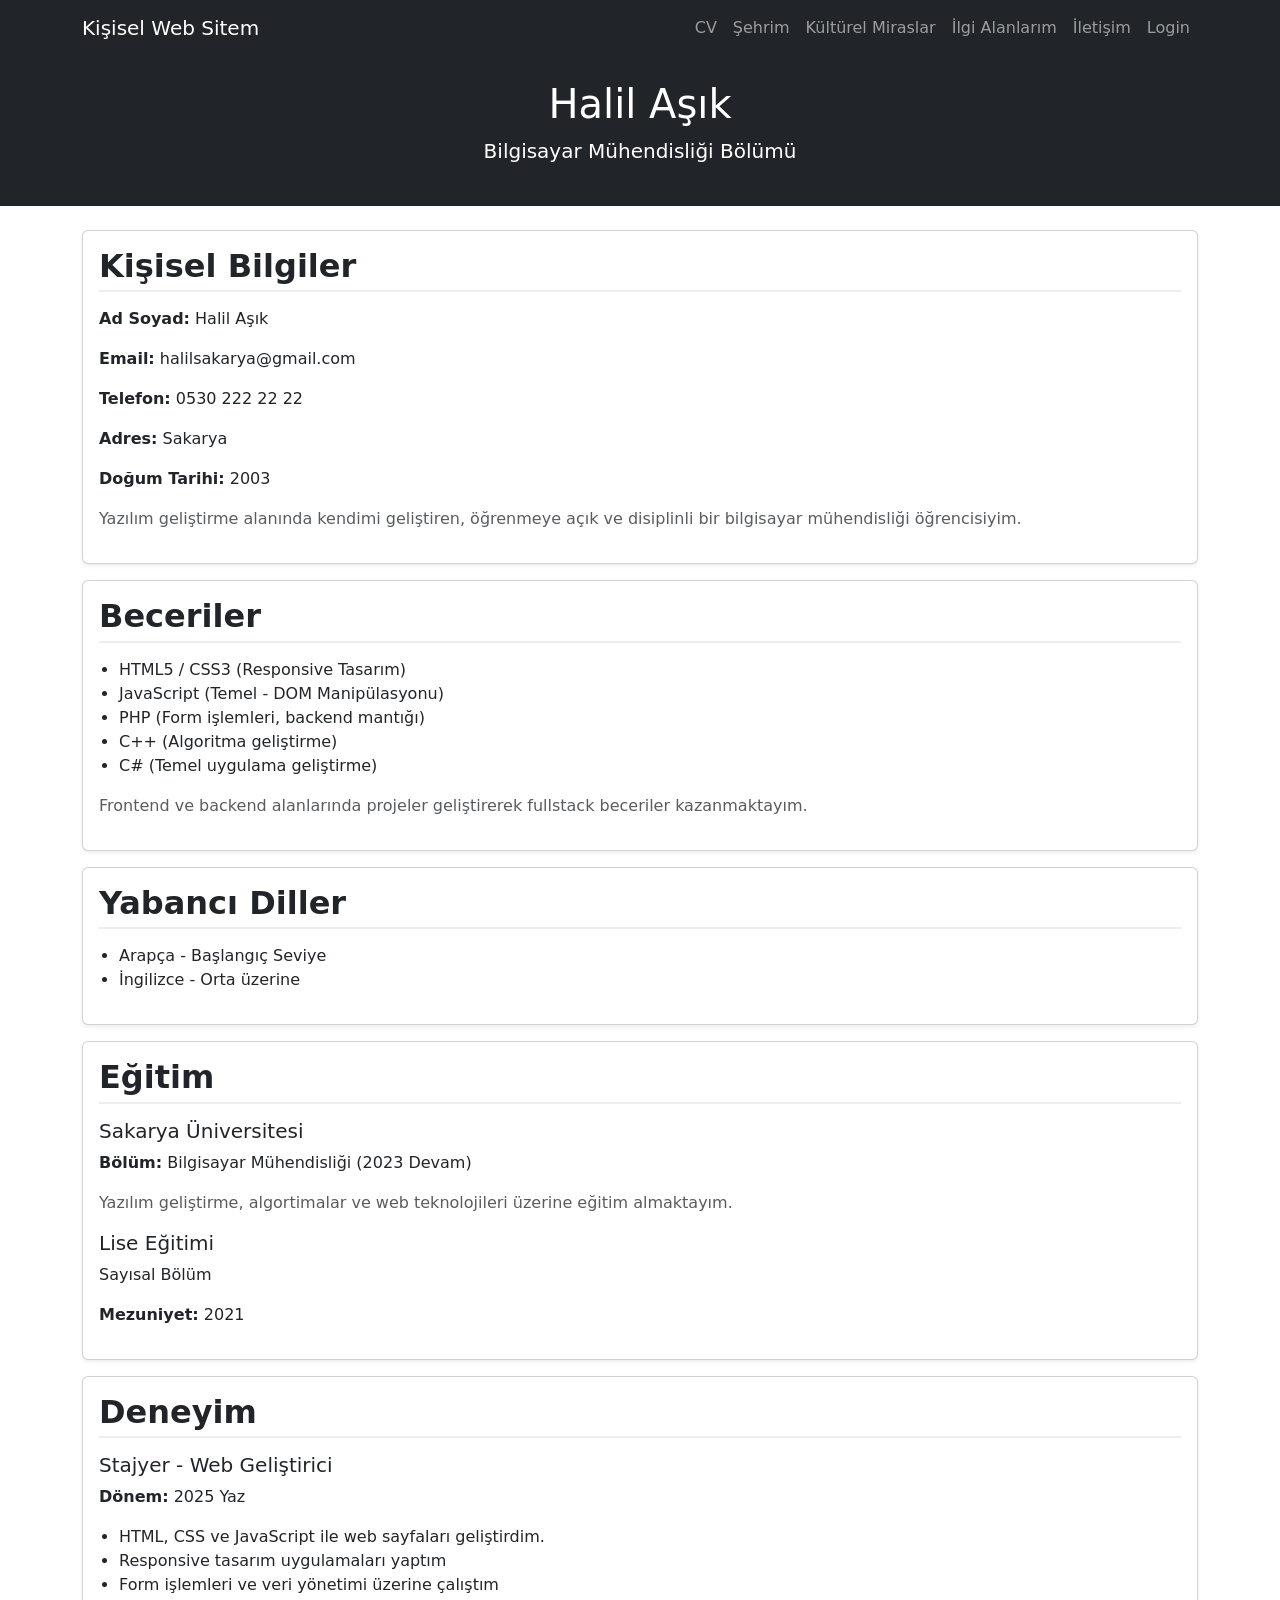
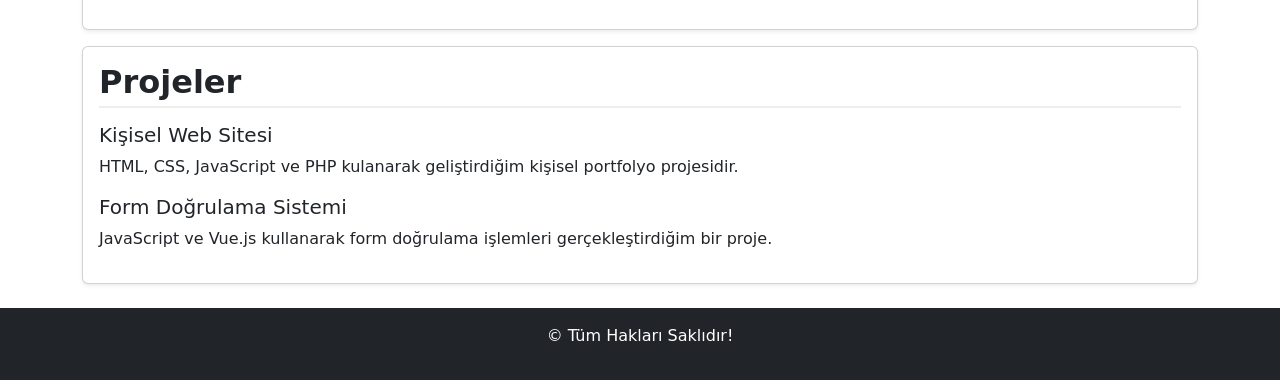
==== HTML/CV.html @ 82dee75b "Update CV.html" ====
<!DOCTYPE html>
<html lang="en">
<head>
    <meta charset="UTF-8">
    <meta name="viewport" content="width=device-width, initial-scale=1.0">
    <link rel="stylesheet" href="https://cdnjs.cloudflare.com/ajax/libs/bootstrap/5.3.8/css/bootstrap.min.css" integrity="sha512-2bBQCjcnw658Lho4nlXJcc6WkV/UxpE/sAokbXPxQNGqmNdQrWqtw26Ns9kFF/yG792pKR1Sx8/Y1Lf1XN4GKA==" crossorigin="anonymous" referrerpolicy="no-referrer" />
    <link rel="stylesheet" href="https://cdn.jsdelivr.net/npm/bootstrap-icons@1.11.3/font/bootstrap-icons.css">
    <link rel="stylesheet" href="../CSS/cv.css">
    <title>Özgeçmiş</title>
</head>
<body>
    <nav class="navbar navbar-expand-lg navbar-dark bg-dark">
        <div class="container">
            <a href="Giris.html" class="navbar-brand">Kişisel Web Sitem</a>

            <button class="navbar-toggler" type="button" data-bs-toggle="collapse" data-bs-target="#menu">
                <span class="navbar-toggler-icon"></span>
            </button>

            <div class="collapse navbar-collapse" id="menu">
                <ul class="navbar-nav ms-auto">
                    <li class="nav-item"><a href="CV.html" class="nav-link">CV</a></li>
                    <li class="nav-item"><a href="Sehir.html" class="nav-link">Şehrim</a></li>
                    <li class="nav-item"><a href="Kulturel_Miras.html" class="nav-link">Kültürel Miraslar</a></li>
                    <li class="nav-item"><a href="Ilgi_Alani.html" class="nav-link">İlgi Alanlarım</a></li>
                    <li class="nav-item"><a href="Iletisim.html" class="nav-link">İletişim</a></li>
                    <li class="nav-item"><a href="Login.html" class="nav-link">Login</a></li>
                </ul>
            </div>
        </div>
    </nav>


    <header class="bg-dark text-white text-center py-4">
        <h1>Halil Aşık</h1>
        <p class="lead">Bilgisayar Mühendisliği Bölümü</p>
    </header>

    <main class="container my-4">
        <section class="card mb-3 shadow-sm">
            <div class="card-body">
                <h2 class="card-title">Kişisel Bilgiler</h2>
                <article>
                    <p><strong>Ad Soyad:</strong> Halil Aşık</p>
                    <p><strong>Email:</strong> halilsakarya@gmail.com</p>
                    <p><strong>Telefon:</strong> 0530 222 22 22</p>
                    <p><strong>Adres:</strong> Sakarya</p>
                    <p><strong>Doğum Tarihi:</strong> 2003</p>

                    <p class="mt-3 text-muted">
                        Yazılım geliştirme alanında kendimi geliştiren, öğrenmeye açık ve disiplinli bir bilgisayar mühendisliği öğrencisiyim.
                    </p>
                </article>
            </div>
        </section>

        <section class="card mb-3 shadow-sm">
            <div class="card-body">
                <h2 class="card-title">Beceriler</h2>
                <article>
                    <ul>
                        <li>HTML5 / CSS3 (Responsive Tasarım)</li>
                        <li>JavaScript (Temel - DOM Manipülasyonu)</li>
                        <li>PHP (Form işlemleri, backend mantığı)</li>
                        <li>C++ (Algoritma geliştirme)</li>
                        <li>C# (Temel uygulama geliştirme)</li>
                    </ul>

                    <p class="mt-2 text-muted">
                        Frontend ve backend alanlarında projeler geliştirerek fullstack beceriler kazanmaktayım.
                    </p>
                </article>
            </div>
        </section>

        <section class="card mb-3 shadow-sm">
            <div class="card-body">
                <h2 class="card-title">Yabancı Diller</h2>
                <article>
                    <ul>
                        <li>Arapça - Başlangıç Seviye</li>
                        <li>İngilizce - Orta üzerine</li>
                    </ul>
                </article>
            </div>
        </section>

        <section class="card mb-3 shadow-sm">
            <div class="card-body">
                <h2 class="card-title">Eğitim</h2>
                <article>
                    <h5>Sakarya Üniversitesi</h5>
                    <p><strong>Bölüm:</strong> Bilgisayar Mühendisliği (2023 Devam)</p>
                    <p class="text-muted">
                        Yazılım geliştirme, algortimalar ve web teknolojileri üzerine eğitim almaktayım.
                    </p>
                </article>

                <article>
                    <h5>Lise Eğitimi</h5>
                    <p>Sayısal Bölüm</p>
                    <p><strong>Mezuniyet:</strong> 2021</p>
                </article>
            </div>
        </section>

        <section class="card mb-3 shadow-sm">
            <div class="card-body">
                <h2 class="card-title">Deneyim</h2>
                <article>
                    <h5>Stajyer - Web Geliştirici</h5>
                    <p><strong>Dönem:</strong> 2025 Yaz</p>
                    
                    <ul>
                        <li>HTML, CSS ve JavaScript ile web  sayfaları geliştirdim.</li>
                        <li>Responsive tasarım uygulamaları yaptım</li>
                        <li>Form işlemleri ve veri yönetimi üzerine çalıştım</li>
                    </ul>
                </article>
            </div>
        </section>

        <section class="card mb-3 shadow-sm">
            <div class="card-body">
                <h2 class="card-title">Projeler</h2>

                <article class="mb-3">
                    <h5>Kişisel Web Sitesi</h5>
                    <p>
                        HTML, CSS, JavaScript ve PHP kulanarak geliştirdiğim kişisel portfolyo projesidir.
                    </p>
                </article>

                <article>
                    <h5>Form Doğrulama Sistemi</h5>
                    <p>
                        JavaScript ve Vue.js kullanarak form doğrulama işlemleri gerçekleştirdiğim bir proje.
                    </p>
                </article>
            </div>
        </section>
    </main>

    <footer class="bg-dark text-white text-center py-3">
        <p>© Tüm Hakları Saklıdır!</p>
    </footer>
</body>
</html>
---- CSS/cv.css ----
.card-title {
    font-weight: bold;
    border-bottom: 2px solid #eee;
    padding-bottom: 5px;
    margin-bottom: 15px;
}

.card {
    transition: 0.3s;
}

.card:hover {
    transform: scale(1.02);
}

ul {
    padding-left: 20px;
}

.nav-link {
    position: relative;
}

.nav-link::after {
    content: "";
    position: absolute;
    left: 0;
    bottom: 0;
    width: 0;
    height: 2px;
    background-color: #0d6efd;
    transition: width 0.3s ease;
}

.nav-link:hover::after {
    width: 100%;
}
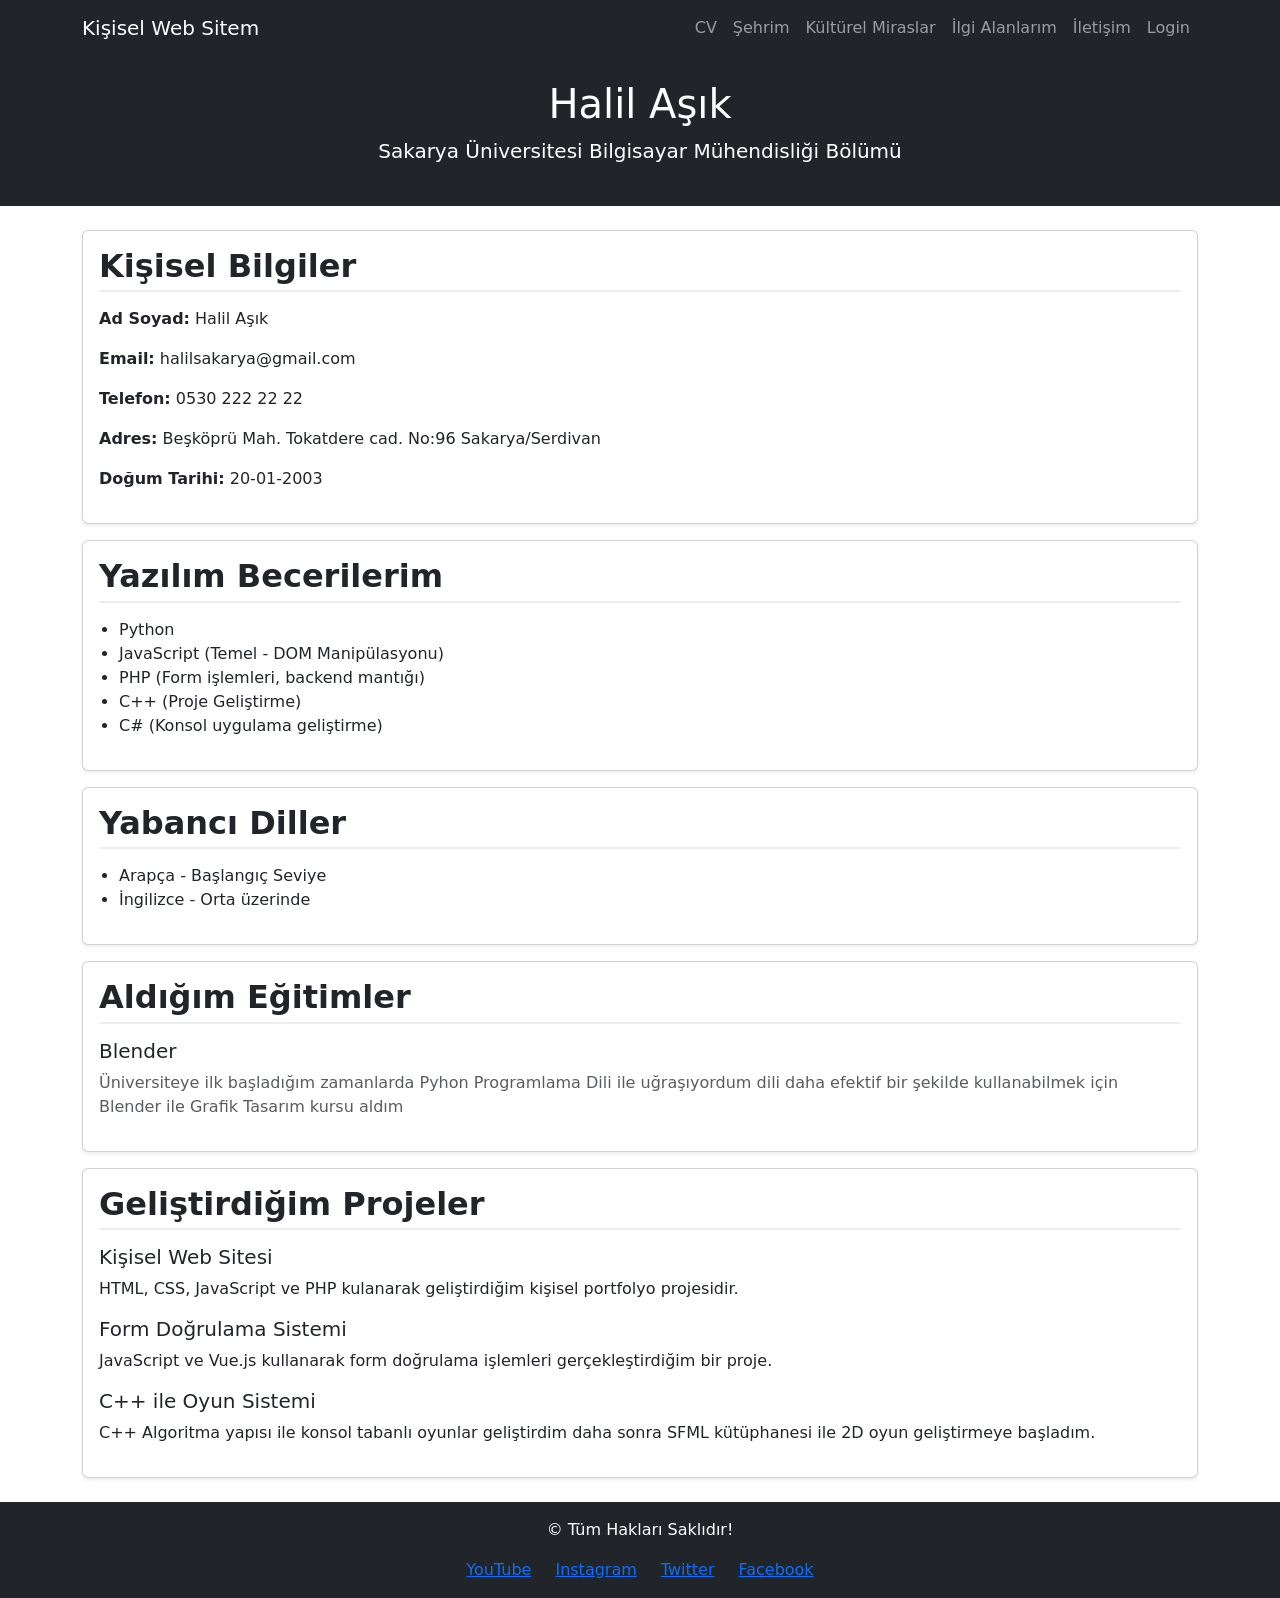
==== commit cb72e8cd: "Update CV.html" ====
--- a/HTML/CV.html
+++ b/HTML/CV.html
@@ -1,10 +1,9 @@
 <!DOCTYPE html>
-<html lang="en">
+<html lang="tr">
 <head>
     <meta charset="UTF-8">
     <meta name="viewport" content="width=device-width, initial-scale=1.0">
     <link rel="stylesheet" href="https://cdnjs.cloudflare.com/ajax/libs/bootstrap/5.3.8/css/bootstrap.min.css" integrity="sha512-2bBQCjcnw658Lho4nlXJcc6WkV/UxpE/sAokbXPxQNGqmNdQrWqtw26Ns9kFF/yG792pKR1Sx8/Y1Lf1XN4GKA==" crossorigin="anonymous" referrerpolicy="no-referrer" />
-    <link rel="stylesheet" href="https://cdn.jsdelivr.net/npm/bootstrap-icons@1.11.3/font/bootstrap-icons.css">
     <link rel="stylesheet" href="../CSS/cv.css">
     <title>Özgeçmiş</title>
 </head>
@@ -30,10 +29,9 @@
         </div>
     </nav>
 
-
     <header class="bg-dark text-white text-center py-4">
         <h1>Halil Aşık</h1>
-        <p class="lead">Bilgisayar Mühendisliği Bölümü</p>
+        <p class="lead">Sakarya Üniversitesi Bilgisayar Mühendisliği Bölümü</p>
     </header>
 
     <main class="container my-4">
@@ -44,31 +42,23 @@
                     <p><strong>Ad Soyad:</strong> Halil Aşık</p>
                     <p><strong>Email:</strong> halilsakarya@gmail.com</p>
                     <p><strong>Telefon:</strong> 0530 222 22 22</p>
-                    <p><strong>Adres:</strong> Sakarya</p>
-                    <p><strong>Doğum Tarihi:</strong> 2003</p>
-
-                    <p class="mt-3 text-muted">
-                        Yazılım geliştirme alanında kendimi geliştiren, öğrenmeye açık ve disiplinli bir bilgisayar mühendisliği öğrencisiyim.
-                    </p>
+                    <p><strong>Adres:</strong> Beşköprü Mah. Tokatdere cad. No:96 Sakarya/Serdivan</p>
+                    <p><strong>Doğum Tarihi:</strong> 20-01-2003</p>
                 </article>
             </div>
         </section>
 
         <section class="card mb-3 shadow-sm">
             <div class="card-body">
-                <h2 class="card-title">Beceriler</h2>
+                <h2 class="card-title">Yazılım Becerilerim</h2>
                 <article>
                     <ul>
-                        <li>HTML5 / CSS3 (Responsive Tasarım)</li>
+                        <li>Python</li>
                         <li>JavaScript (Temel - DOM Manipülasyonu)</li>
                         <li>PHP (Form işlemleri, backend mantığı)</li>
-                        <li>C++ (Algoritma geliştirme)</li>
-                        <li>C# (Temel uygulama geliştirme)</li>
+                        <li>C++ (Proje Geliştirme)</li>
+                        <li>C# (Konsol uygulama geliştirme)</li>
                     </ul>
-
-                    <p class="mt-2 text-muted">
-                        Frontend ve backend alanlarında projeler geliştirerek fullstack beceriler kazanmaktayım.
-                    </p>
                 </article>
             </div>
         </section>
@@ -79,7 +69,7 @@
                 <article>
                     <ul>
                         <li>Arapça - Başlangıç Seviye</li>
-                        <li>İngilizce - Orta üzerine</li>
+                        <li>İngilizce - Orta üzerinde</li>
                     </ul>
                 </article>
             </div>
@@ -87,42 +77,19 @@
 
         <section class="card mb-3 shadow-sm">
             <div class="card-body">
-                <h2 class="card-title">Eğitim</h2>
+                <h2 class="card-title">Aldığım Eğitimler</h2>
                 <article>
-                    <h5>Sakarya Üniversitesi</h5>
-                    <p><strong>Bölüm:</strong> Bilgisayar Mühendisliği (2023 Devam)</p>
+                    <h5>Blender</h5>
                     <p class="text-muted">
-                        Yazılım geliştirme, algortimalar ve web teknolojileri üzerine eğitim almaktayım.
+                        Üniversiteye ilk başladığım zamanlarda Pyhon Programlama Dili ile uğraşıyordum dili daha efektif bir şekilde kullanabilmek için Blender ile Grafik Tasarım kursu aldım
                     </p>
-                </article>
-
-                <article>
-                    <h5>Lise Eğitimi</h5>
-                    <p>Sayısal Bölüm</p>
-                    <p><strong>Mezuniyet:</strong> 2021</p>
                 </article>
             </div>
         </section>
 
         <section class="card mb-3 shadow-sm">
             <div class="card-body">
-                <h2 class="card-title">Deneyim</h2>
-                <article>
-                    <h5>Stajyer - Web Geliştirici</h5>
-                    <p><strong>Dönem:</strong> 2025 Yaz</p>
-                    
-                    <ul>
-                        <li>HTML, CSS ve JavaScript ile web  sayfaları geliştirdim.</li>
-                        <li>Responsive tasarım uygulamaları yaptım</li>
-                        <li>Form işlemleri ve veri yönetimi üzerine çalıştım</li>
-                    </ul>
-                </article>
-            </div>
-        </section>
-
-        <section class="card mb-3 shadow-sm">
-            <div class="card-body">
-                <h2 class="card-title">Projeler</h2>
+                <h2 class="card-title">Geliştirdiğim Projeler</h2>
 
                 <article class="mb-3">
                     <h5>Kişisel Web Sitesi</h5>
@@ -131,10 +98,17 @@
                     </p>
                 </article>
 
-                <article>
+                <article class="mb-3">
                     <h5>Form Doğrulama Sistemi</h5>
                     <p>
                         JavaScript ve Vue.js kullanarak form doğrulama işlemleri gerçekleştirdiğim bir proje.
+                    </p>
+                </article>
+
+                <article>
+                    <h5>C++ ile Oyun Sistemi</h5>
+                    <p>
+                        C++ Algoritma yapısı ile konsol tabanlı oyunlar geliştirdim daha sonra SFML kütüphanesi ile 2D oyun geliştirmeye başladım.
                     </p>
                 </article>
             </div>
@@ -143,6 +117,20 @@
 
     <footer class="bg-dark text-white text-center py-3">
         <p>© Tüm Hakları Saklıdır!</p>
+        <div class="d-flex justify-content-center gap-4 mt-2">
+            <a href="#" class="social-icon">
+                <i class="bi bi-youtube"></i> YouTube
+            </a>
+            <a href="#" class="social-icon">
+                <i class="bi bi-instagram"></i> Instagram
+            </a>
+            <a href="#" class="social-icon">
+                <i class="bi bi-twitter"></i> Twitter
+            </a>
+            <a href="#" class="social-icon">
+                <i class="bi bi-facebook"></i> Facebook
+            </a>
+        </div>
     </footer>
 </body>
 </html>
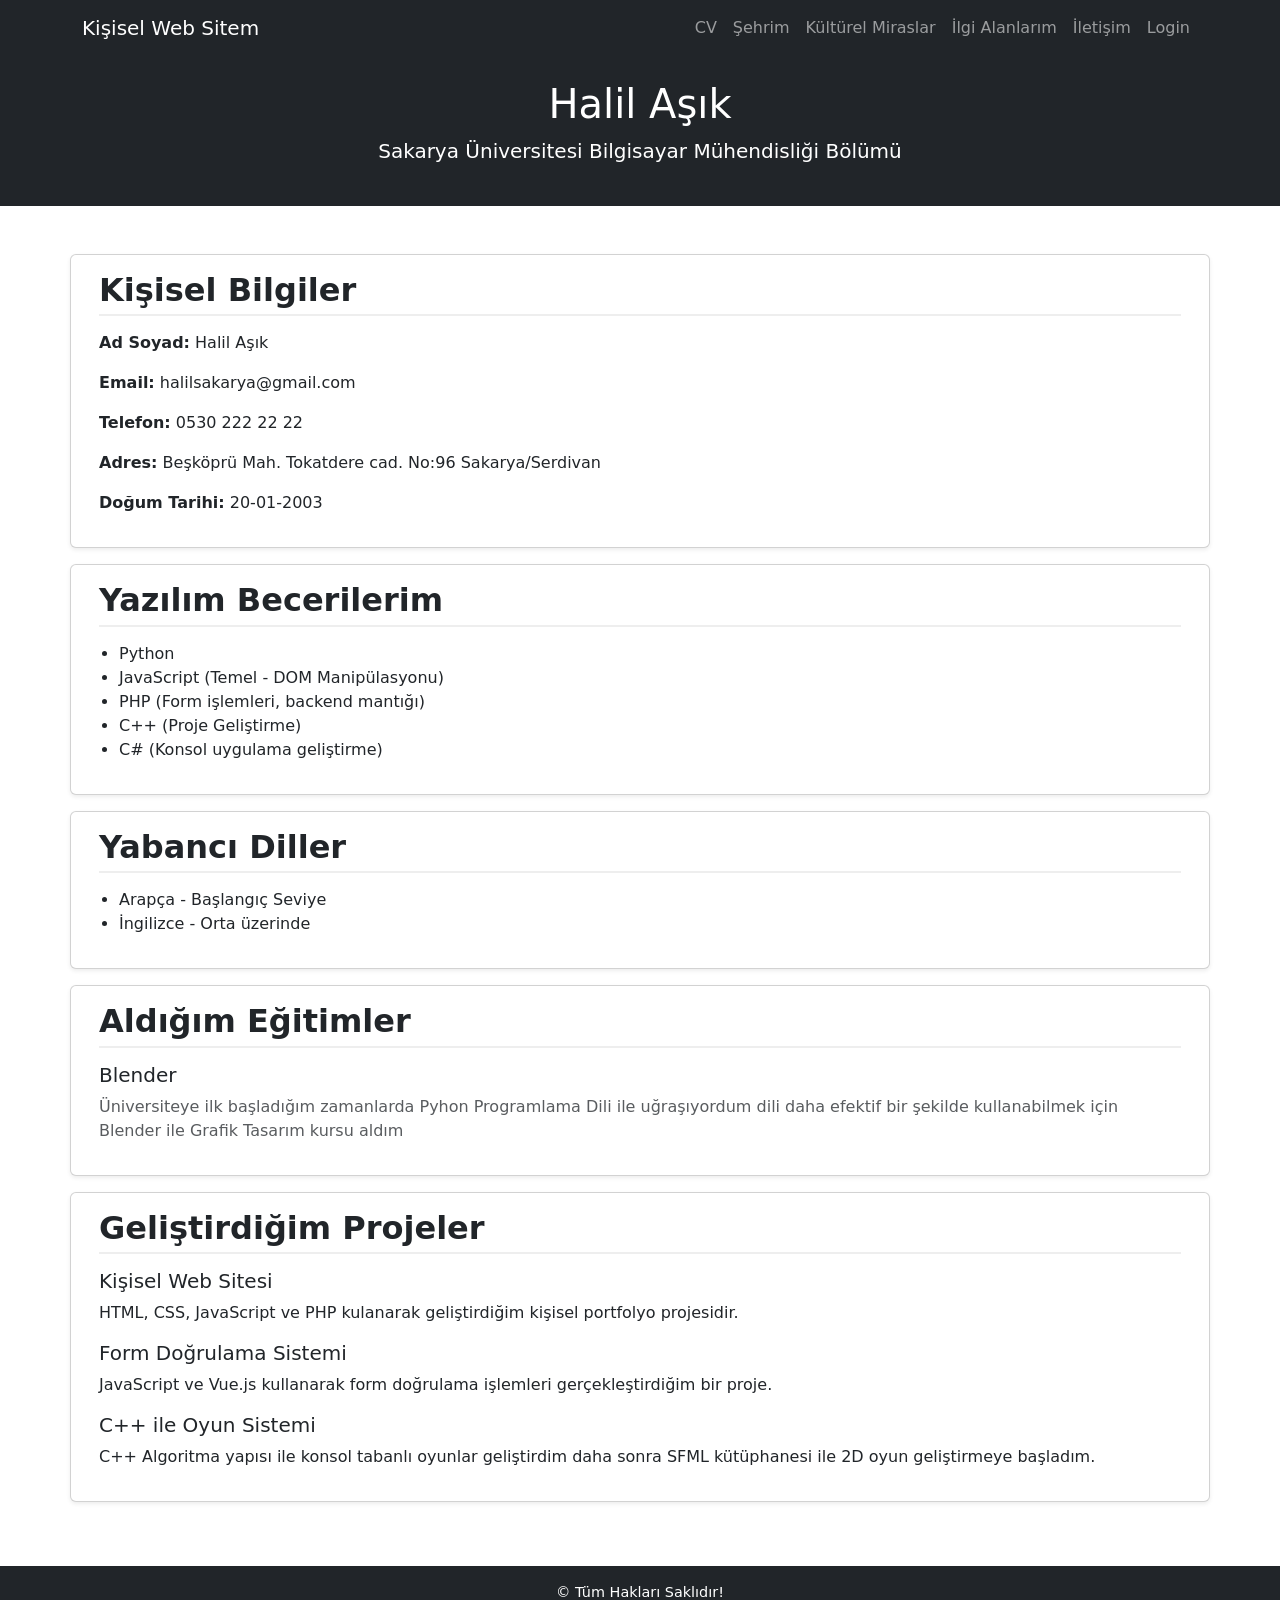
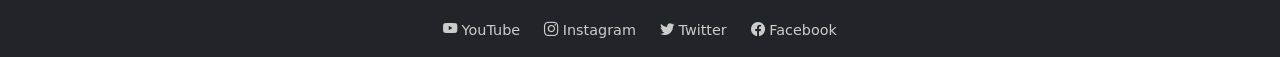
==== commit b6a9295c: "Update CV.html" ====
--- a/HTML/CV.html
+++ b/HTML/CV.html
@@ -3,7 +3,8 @@
 <head>
     <meta charset="UTF-8">
     <meta name="viewport" content="width=device-width, initial-scale=1.0">
-    <link rel="stylesheet" href="https://cdnjs.cloudflare.com/ajax/libs/bootstrap/5.3.8/css/bootstrap.min.css" integrity="sha512-2bBQCjcnw658Lho4nlXJcc6WkV/UxpE/sAokbXPxQNGqmNdQrWqtw26Ns9kFF/yG792pKR1Sx8/Y1Lf1XN4GKA==" crossorigin="anonymous" referrerpolicy="no-referrer" />
+    <link rel="stylesheet" href="https://cdnjs.cloudflare.com/ajax/libs/bootstrap/5.3.8/css/bootstrap.min.css"/>
+    <link href="https://cdn.jsdelivr.net/npm/bootstrap-icons@1.11.3/font/bootstrap-icons.css" rel="stylesheet">
     <link rel="stylesheet" href="../CSS/cv.css">
     <title>Özgeçmiş</title>
 </head>
@@ -34,83 +35,87 @@
         <p class="lead">Sakarya Üniversitesi Bilgisayar Mühendisliği Bölümü</p>
     </header>
 
-    <main class="container my-4">
-        <section class="card mb-3 shadow-sm">
-            <div class="card-body">
-                <h2 class="card-title">Kişisel Bilgiler</h2>
-                <article>
-                    <p><strong>Ad Soyad:</strong> Halil Aşık</p>
-                    <p><strong>Email:</strong> halilsakarya@gmail.com</p>
-                    <p><strong>Telefon:</strong> 0530 222 22 22</p>
-                    <p><strong>Adres:</strong> Beşköprü Mah. Tokatdere cad. No:96 Sakarya/Serdivan</p>
-                    <p><strong>Doğum Tarihi:</strong> 20-01-2003</p>
-                </article>
-            </div>
-        </section>
-
-        <section class="card mb-3 shadow-sm">
-            <div class="card-body">
-                <h2 class="card-title">Yazılım Becerilerim</h2>
-                <article>
-                    <ul>
-                        <li>Python</li>
-                        <li>JavaScript (Temel - DOM Manipülasyonu)</li>
-                        <li>PHP (Form işlemleri, backend mantığı)</li>
-                        <li>C++ (Proje Geliştirme)</li>
-                        <li>C# (Konsol uygulama geliştirme)</li>
-                    </ul>
-                </article>
-            </div>
-        </section>
-
-        <section class="card mb-3 shadow-sm">
-            <div class="card-body">
-                <h2 class="card-title">Yabancı Diller</h2>
-                <article>
-                    <ul>
-                        <li>Arapça - Başlangıç Seviye</li>
-                        <li>İngilizce - Orta üzerinde</li>
-                    </ul>
-                </article>
-            </div>
-        </section>
-
-        <section class="card mb-3 shadow-sm">
-            <div class="card-body">
-                <h2 class="card-title">Aldığım Eğitimler</h2>
-                <article>
-                    <h5>Blender</h5>
-                    <p class="text-muted">
-                        Üniversiteye ilk başladığım zamanlarda Pyhon Programlama Dili ile uğraşıyordum dili daha efektif bir şekilde kullanabilmek için Blender ile Grafik Tasarım kursu aldım
-                    </p>
-                </article>
-            </div>
-        </section>
-
-        <section class="card mb-3 shadow-sm">
-            <div class="card-body">
-                <h2 class="card-title">Geliştirdiğim Projeler</h2>
-
-                <article class="mb-3">
-                    <h5>Kişisel Web Sitesi</h5>
-                    <p>
-                        HTML, CSS, JavaScript ve PHP kulanarak geliştirdiğim kişisel portfolyo projesidir.
-                    </p>
-                </article>
-
-                <article class="mb-3">
-                    <h5>Form Doğrulama Sistemi</h5>
-                    <p>
-                        JavaScript ve Vue.js kullanarak form doğrulama işlemleri gerçekleştirdiğim bir proje.
-                    </p>
-                </article>
-
-                <article>
-                    <h5>C++ ile Oyun Sistemi</h5>
-                    <p>
-                        C++ Algoritma yapısı ile konsol tabanlı oyunlar geliştirdim daha sonra SFML kütüphanesi ile 2D oyun geliştirmeye başladım.
-                    </p>
-                </article>
+    <main>
+        <section class="container my-5">
+            <div class="row align-items-center">
+                <section class="card mb-3 shadow-sm">
+                    <div class="card-body">
+                        <h2 class="card-title">Kişisel Bilgiler</h2>
+                        <article>
+                            <p><strong>Ad Soyad:</strong> Halil Aşık</p>
+                            <p><strong>Email:</strong> halilsakarya@gmail.com</p>
+                            <p><strong>Telefon:</strong> 0530 222 22 22</p>
+                            <p><strong>Adres:</strong> Beşköprü Mah. Tokatdere cad. No:96 Sakarya/Serdivan</p>
+                            <p><strong>Doğum Tarihi:</strong> 20-01-2003</p>
+                        </article>
+                    </div>
+                </section>
+        
+                <section class="card mb-3 shadow-sm">
+                    <div class="card-body">
+                        <h2 class="card-title">Yazılım Becerilerim</h2>
+                        <article>
+                            <ul>
+                                <li>Python</li>
+                                <li>JavaScript (Temel - DOM Manipülasyonu)</li>
+                                <li>PHP (Form işlemleri, backend mantığı)</li>
+                                <li>C++ (Proje Geliştirme)</li>
+                                <li>C# (Konsol uygulama geliştirme)</li>
+                            </ul>
+                        </article>
+                    </div>
+                </section>
+        
+                <section class="card mb-3 shadow-sm">
+                    <div class="card-body">
+                        <h2 class="card-title">Yabancı Diller</h2>
+                        <article>
+                            <ul>
+                                <li>Arapça - Başlangıç Seviye</li>
+                                <li>İngilizce - Orta üzerinde</li>
+                            </ul>
+                        </article>
+                    </div>
+                </section>
+        
+                <section class="card mb-3 shadow-sm">
+                    <div class="card-body">
+                        <h2 class="card-title">Aldığım Eğitimler</h2>
+                        <article>
+                            <h5>Blender</h5>
+                            <p class="text-muted">
+                                Üniversiteye ilk başladığım zamanlarda Pyhon Programlama Dili ile uğraşıyordum dili daha efektif bir şekilde kullanabilmek için Blender ile Grafik Tasarım kursu aldım
+                            </p>
+                        </article>
+                    </div>
+                </section>
+        
+                <section class="card mb-3 shadow-sm">
+                    <div class="card-body">
+                        <h2 class="card-title">Geliştirdiğim Projeler</h2>
+        
+                        <article class="mb-3">
+                            <h5>Kişisel Web Sitesi</h5>
+                            <p>
+                                HTML, CSS, JavaScript ve PHP kulanarak geliştirdiğim kişisel portfolyo projesidir.
+                            </p>
+                        </article>
+        
+                        <article class="mb-3">
+                            <h5>Form Doğrulama Sistemi</h5>
+                            <p>
+                                JavaScript ve Vue.js kullanarak form doğrulama işlemleri gerçekleştirdiğim bir proje.
+                            </p>
+                        </article>
+        
+                        <article>
+                            <h5>C++ ile Oyun Sistemi</h5>
+                            <p>
+                                C++ Algoritma yapısı ile konsol tabanlı oyunlar geliştirdim daha sonra SFML kütüphanesi ile 2D oyun geliştirmeye başladım.
+                            </p>
+                        </article>
+                    </div>
+                </section>
             </div>
         </section>
     </main>
@@ -132,5 +137,7 @@
             </a>
         </div>
     </footer>
+
+    <script src="https://cdnjs.cloudflare.com/ajax/libs/bootstrap/5.3.8/js/bootstrap.bundle.min.js" integrity="sha512-HvOjJrdwNpDbkGJIG2ZNqDlVqMo77qbs4Me4cah0HoDrfhrbA+8SBlZn1KrvAQw7cILLPFJvdwIgphzQmMm+Pw==" crossorigin="anonymous" referrerpolicy="no-referrer"></script>
 </body>
 </html>
--- a/CSS/cv.css
+++ b/CSS/cv.css
@@ -34,4 +34,18 @@
 
 .nav-link:hover::after {
     width: 100%;
+}
+
+footer {
+    font-size: 0.9rem;
+}
+
+footer a {
+    color: #ccc;
+    text-decoration: none;
+    transition: color 0.3s;
+}
+
+footer a:hover {
+    color: white;
 }
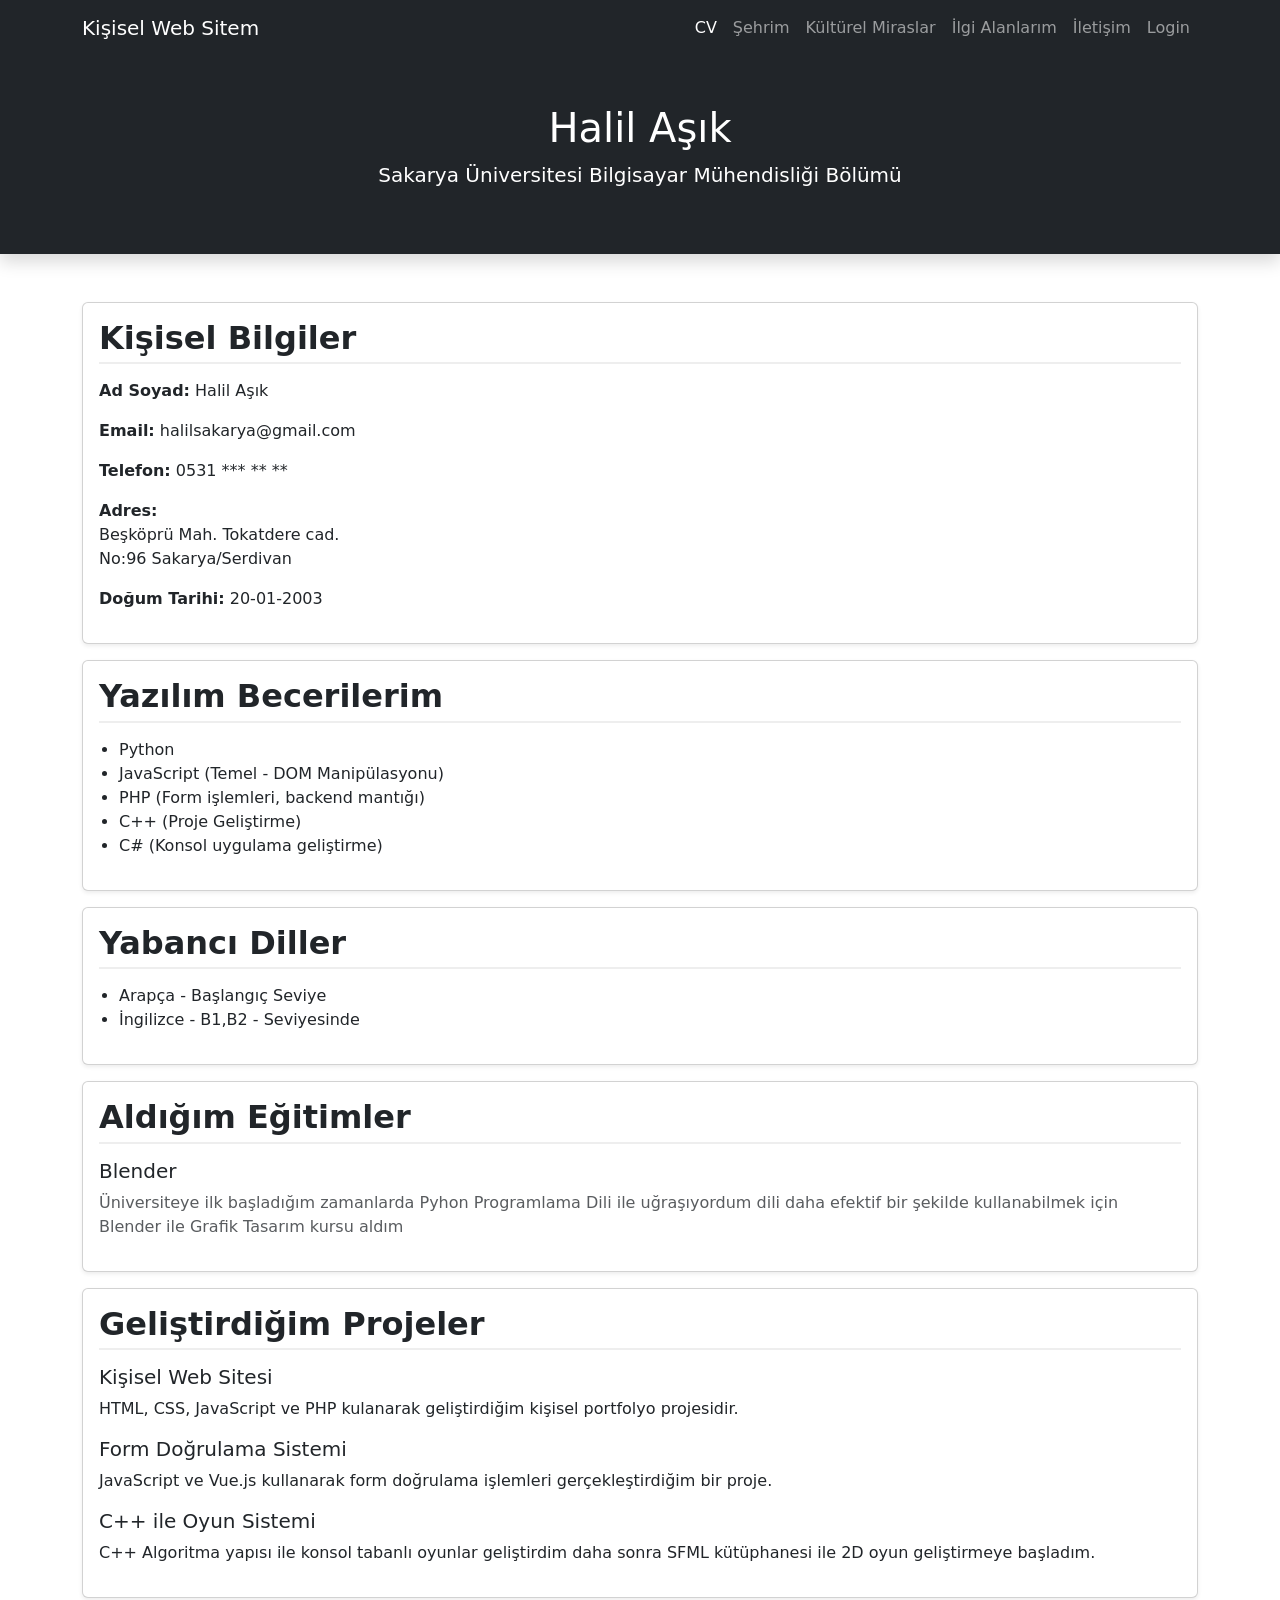
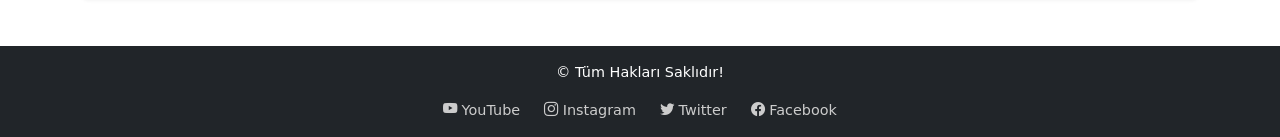
==== commit 577f527f: "Update CV.html" ====
--- a/HTML/CV.html
+++ b/HTML/CV.html
@@ -11,7 +11,7 @@
 <body>
     <nav class="navbar navbar-expand-lg navbar-dark bg-dark">
         <div class="container">
-            <a href="Giris.html" class="navbar-brand">Kişisel Web Sitem</a>
+            <a href="giris.html" class="navbar-brand">Kişisel Web Sitem</a>
 
             <button class="navbar-toggler" type="button" data-bs-toggle="collapse" data-bs-target="#menu">
                 <span class="navbar-toggler-icon"></span>
@@ -19,103 +19,101 @@
 
             <div class="collapse navbar-collapse" id="menu">
                 <ul class="navbar-nav ms-auto">
-                    <li class="nav-item"><a href="CV.html" class="nav-link">CV</a></li>
-                    <li class="nav-item"><a href="Sehir.html" class="nav-link">Şehrim</a></li>
-                    <li class="nav-item"><a href="Kulturel_Miras.html" class="nav-link">Kültürel Miraslar</a></li>
-                    <li class="nav-item"><a href="Ilgi_Alani.html" class="nav-link">İlgi Alanlarım</a></li>
-                    <li class="nav-item"><a href="Iletisim.html" class="nav-link">İletişim</a></li>
-                    <li class="nav-item"><a href="Login.html" class="nav-link">Login</a></li>
+                    <li class="nav-item"><a href="cv.html" class="nav-link active">CV</a></li>
+                    <li class="nav-item"><a href="sehir.html" class="nav-link">Şehrim</a></li>
+                    <li class="nav-item"><a href="kulturelmiras.html" class="nav-link">Kültürel Miraslar</a></li>
+                    <li class="nav-item"><a href="ilgialani.html" class="nav-link">İlgi Alanlarım</a></li>
+                    <li class="nav-item"><a href="iletisim.html" class="nav-link">İletişim</a></li>
+                    <li class="nav-item"><a href="login.html" class="nav-link">Login</a></li>
                 </ul>
             </div>
         </div>
     </nav>
 
-    <header class="bg-dark text-white text-center py-4">
+    <header class="bg-dark text-white text-center py-5 shadow">
         <h1>Halil Aşık</h1>
         <p class="lead">Sakarya Üniversitesi Bilgisayar Mühendisliği Bölümü</p>
     </header>
 
     <main>
         <section class="container my-5">
-            <div class="row align-items-center">
-                <section class="card mb-3 shadow-sm">
-                    <div class="card-body">
-                        <h2 class="card-title">Kişisel Bilgiler</h2>
-                        <article>
-                            <p><strong>Ad Soyad:</strong> Halil Aşık</p>
-                            <p><strong>Email:</strong> halilsakarya@gmail.com</p>
-                            <p><strong>Telefon:</strong> 0530 222 22 22</p>
-                            <p><strong>Adres:</strong> Beşköprü Mah. Tokatdere cad. No:96 Sakarya/Serdivan</p>
-                            <p><strong>Doğum Tarihi:</strong> 20-01-2003</p>
+            <div class="card mb-3 shadow-sm">
+                <div class="card-body">
+                    <h2 class="card-title">Kişisel Bilgiler</h2>
+                    <article>
+                        <p><strong>Ad Soyad:</strong> Halil Aşık</p>
+                        <p><strong>Email:</strong> halilsakarya@gmail.com</p>
+                        <p><strong>Telefon:</strong> 0531 *** ** **</p>
+                        <p><strong>Adres:</strong><br> Beşköprü Mah. Tokatdere cad.<br> No:96 Sakarya/Serdivan</p>
+                        <p><strong>Doğum Tarihi:</strong> 20-01-2003</p>
                         </article>
-                    </div>
-                </section>
+                </div>
+            </div>
         
-                <section class="card mb-3 shadow-sm">
-                    <div class="card-body">
-                        <h2 class="card-title">Yazılım Becerilerim</h2>
-                        <article>
-                            <ul>
-                                <li>Python</li>
-                                <li>JavaScript (Temel - DOM Manipülasyonu)</li>
-                                <li>PHP (Form işlemleri, backend mantığı)</li>
-                                <li>C++ (Proje Geliştirme)</li>
-                                <li>C# (Konsol uygulama geliştirme)</li>
-                            </ul>
-                        </article>
-                    </div>
-                </section>
+            <div class="card mb-3 shadow-sm">
+                <div class="card-body">
+                    <h2 class="card-title">Yazılım Becerilerim</h2>
+                    <article>
+                        <ul>
+                            <li>Python</li>
+                            <li>JavaScript (Temel - DOM Manipülasyonu)</li>
+                            <li>PHP (Form işlemleri, backend mantığı)</li>
+                            <li>C++ (Proje Geliştirme)</li>
+                            <li>C# (Konsol uygulama geliştirme)</li>
+                        </ul>
+                    </article>
+                </div>
+            </div>
         
-                <section class="card mb-3 shadow-sm">
-                    <div class="card-body">
-                        <h2 class="card-title">Yabancı Diller</h2>
-                        <article>
-                            <ul>
-                                <li>Arapça - Başlangıç Seviye</li>
-                                <li>İngilizce - Orta üzerinde</li>
-                            </ul>
-                        </article>
-                    </div>
-                </section>
+            <div class="card mb-3 shadow-sm">
+                <div class="card-body">
+                    <h2 class="card-title">Yabancı Diller</h2>
+                    <article>
+                        <ul>
+                            <li>Arapça - Başlangıç Seviye</li>
+                            <li>İngilizce - B1,B2 - Seviyesinde</li>
+                        </ul>
+                    </article>
+                </div>
+            </div>
         
-                <section class="card mb-3 shadow-sm">
-                    <div class="card-body">
-                        <h2 class="card-title">Aldığım Eğitimler</h2>
-                        <article>
-                            <h5>Blender</h5>
-                            <p class="text-muted">
-                                Üniversiteye ilk başladığım zamanlarda Pyhon Programlama Dili ile uğraşıyordum dili daha efektif bir şekilde kullanabilmek için Blender ile Grafik Tasarım kursu aldım
-                            </p>
-                        </article>
-                    </div>
-                </section>
+            <div class="card mb-3 shadow-sm">
+                <div class="card-body">
+                    <h2 class="card-title">Aldığım Eğitimler</h2>
+                    <article>
+                        <h5>Blender</h5>
+                        <p class="text-muted">
+                            Üniversiteye ilk başladığım zamanlarda Pyhon Programlama Dili ile uğraşıyordum dili daha efektif bir şekilde kullanabilmek için Blender ile Grafik Tasarım kursu aldım
+                        </p>
+                    </article>
+                </div>
+            </div>
         
-                <section class="card mb-3 shadow-sm">
-                    <div class="card-body">
-                        <h2 class="card-title">Geliştirdiğim Projeler</h2>
+            <div class="card mb-3 shadow-sm">
+                <div class="card-body">
+                    <h2 class="card-title">Geliştirdiğim Projeler</h2>
         
-                        <article class="mb-3">
-                            <h5>Kişisel Web Sitesi</h5>
-                            <p>
-                                HTML, CSS, JavaScript ve PHP kulanarak geliştirdiğim kişisel portfolyo projesidir.
-                            </p>
-                        </article>
+                    <article class="mb-3">
+                        <h5>Kişisel Web Sitesi</h5>
+                        <p>
+                            HTML, CSS, JavaScript ve PHP kulanarak geliştirdiğim kişisel portfolyo projesidir.
+                        </p>
+                    </article>
         
-                        <article class="mb-3">
-                            <h5>Form Doğrulama Sistemi</h5>
-                            <p>
-                                JavaScript ve Vue.js kullanarak form doğrulama işlemleri gerçekleştirdiğim bir proje.
-                            </p>
-                        </article>
+                    <article class="mb-3">
+                        <h5>Form Doğrulama Sistemi</h5>
+                        <p>
+                            JavaScript ve Vue.js kullanarak form doğrulama işlemleri gerçekleştirdiğim bir proje.
+                        </p>
+                    </article>
         
-                        <article>
-                            <h5>C++ ile Oyun Sistemi</h5>
-                            <p>
-                                C++ Algoritma yapısı ile konsol tabanlı oyunlar geliştirdim daha sonra SFML kütüphanesi ile 2D oyun geliştirmeye başladım.
-                            </p>
-                        </article>
-                    </div>
-                </section>
+                    <article>
+                        <h5>C++ ile Oyun Sistemi</h5>
+                        <p>
+                            C++ Algoritma yapısı ile konsol tabanlı oyunlar geliştirdim daha sonra SFML kütüphanesi ile 2D oyun geliştirmeye başladım.
+                        </p>
+                    </article>
+                </div>
             </div>
         </section>
     </main>
